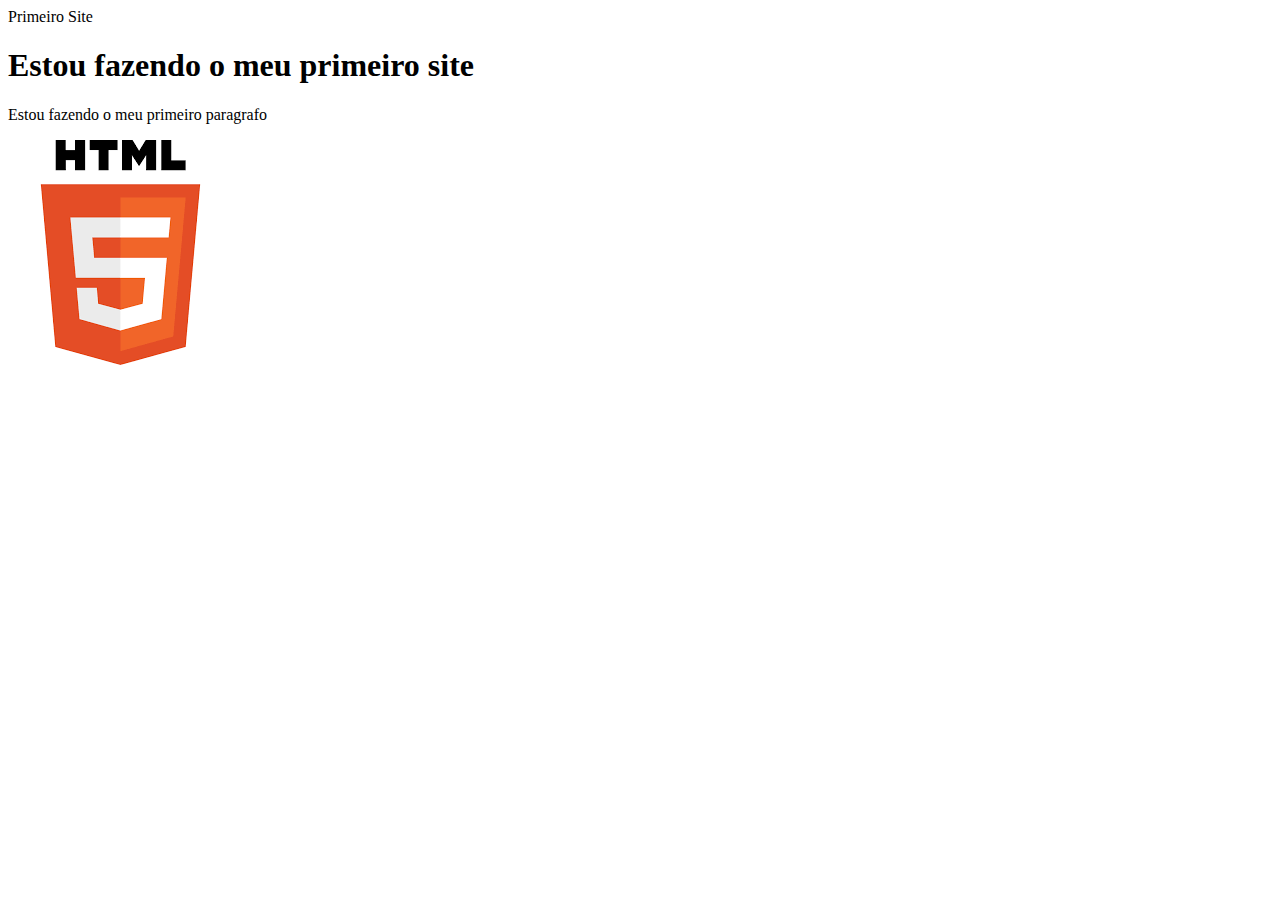
==== index.HTML @ 86d63e99 "commit inicial" ====
<!DOCTYPE html>
<html lang="pt-br">
    <head>
        <meta charset="UTF-8">
        <meta http-equiv="X-UA-Compatible" content="IE=edge">
        <meta name="viewport" content="width=device-width,initial-scale=1.0"
        <title>Primeiro Site</title>
    </head>
    <body>
        <h1>Estou fazendo o meu primeiro site</h1>
        <p>Estou fazendo o meu primeiro paragrafo</p>
        <img src="html.png" alt="Logo Html">
    </body>
</html>
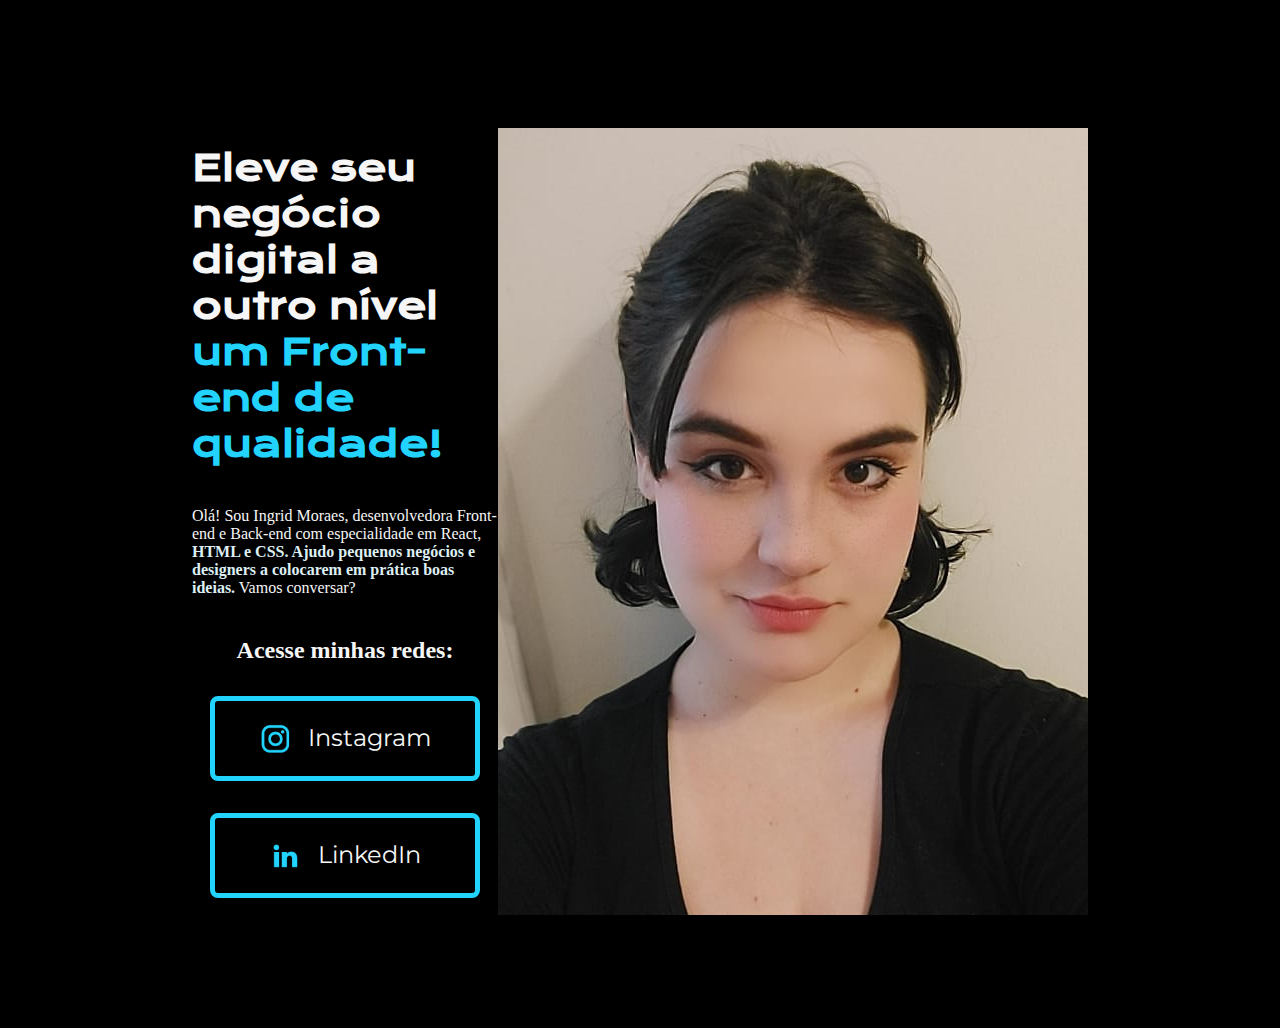
==== commit a710d9c0: "alterando index" ====
--- a/index.HTML
+++ b/index.HTML
@@ -1,14 +1,30 @@
 <!DOCTYPE html>
-<html lang="pt-br">
-    <head>
-        <meta charset="UTF-8">
-        <meta http-equiv="X-UA-Compatible" content="IE=edge">
-        <meta name="viewport" content="width=device-width,initial-scale=1.0"
-        <title>Primeiro Site</title>
-    </head>
-    <body>
-        <h1>Estou fazendo o meu primeiro site</h1>
-        <p>Estou fazendo o meu primeiro paragrafo</p>
-        <img src="html.png" alt="Logo Html">
-    </body>
-</html>+<html lang="PT-BR">
+<head>
+    <meta charset="UTF-8">
+    <meta http-equiv="X-UA-Compatible" content="IE=edge">
+    <meta name="viewport" content="width=device-width, initial-scale=1.0">
+    <title>Portfolio</title>
+    <link rel="stylesheet" href="styles.css">
+</head>
+<body>
+    <header></header>
+        <main class="apresentacao">   
+            <section class="apresentacao_conteudo">         
+                <h1 class="apresentacao_conteudo__titulo"> Eleve seu negócio digital a outro nível <strong> um Front-end de qualidade!</strong></h1>
+                <p class="apresentacao_conteudo__texo">Olá! Sou Ingrid Moraes, desenvolvedora Front-end e Back-end com especialidade em React, <strong class="titulo-destaque">HTML e CSS. Ajudo pequenos negócios e designers a colocarem em prática boas ideias.</strong> Vamos conversar?</p>
+                <div class="apresentacao_links">
+                <h2 class="apresetacao__links__subtitulo">Acesse minhas redes:</h2>
+            <a class="apresentacao__links_link" href="https://Instagram.com/moraes_in">
+            <img src= "./assets/instagram.png"> Instagram
+            </a>            
+                <a class="apresentacao__links_link" href="https://www.linkedin.com/in/ingrid-o-31b156122/">
+                <img src= "./assets/linkedin.png">
+                LinkedIn
+                </a>
+            </div>
+            </section>
+            <img src="./assets/Ingrid.jpeg">
+           <footer></footer>
+</body>
+</html>
--- a/styles.css
+++ b/styles.css
@@ -0,0 +1,87 @@
+@import url('https://fonts.googleapis.com/css2?family=Krona+One&family=Montserrat&display=swap');
+
+
+* {
+    margin: 0;
+    padding: 0;
+}
+
+body {
+    height: 100vh;
+    box-sizing: border-box;
+    background-color: black;
+    color: #F6F6F6;
+    }
+
+    strong {
+        color: #22D4FD;
+    }
+
+.titulo-destaque {
+    color: #ddeff3;
+}
+
+h1{
+    font-weight: bold;
+}
+
+.apresentacao {
+    margin: 10% 15%;
+    display: flex;
+    align-items: center;
+    justify-content: space-between;
+
+}
+    .apresentacao_conteudo {
+        width: 615px;
+        display: flex;
+        flex-direction: column;
+        gap:40px;
+    }
+
+    .apresentacao_conteudo__titulo {
+        font-size: 36px;
+        font-family: 'Krona One', sans-serif;
+    }
+
+    .apresentacao_conteudo__texto {
+        font-size: 24px;
+        font-family: 'Montserrat', sans-serif;
+    }
+    .apresentacao_links {
+        display:flex; 
+        flex-direction: column;
+        align-items: center;
+        justify-content: space-between;
+        gap: 32px;
+    }
+    .apresentacao__links__subtitulos {
+        font-family: "Krona One", sans-serif;
+        font-weight: 400;
+        font-size: 24px;
+    }
+
+    .apresentacao__links_link {
+        /*background-color: #22D4FD; */
+        display: flex;
+        justify-content: center;
+        gap: 16px;
+        width: 260px;
+        text-align: center;
+        border-radius: 08px;
+        font-size: 24px;
+        font-weight: 600px;
+        padding: 21.5px 0;
+        text-decoration: none;
+        color: #f6f6f6;
+        font-family: 'Montserrat', sans-serif;
+        border:5px solid#22D4FD;
+    }
+ .apresentacao__links_link:hover
+
+p {
+    margin: 10px;
+    border: 2px solid black;
+    padding: 5px;
+}
+
